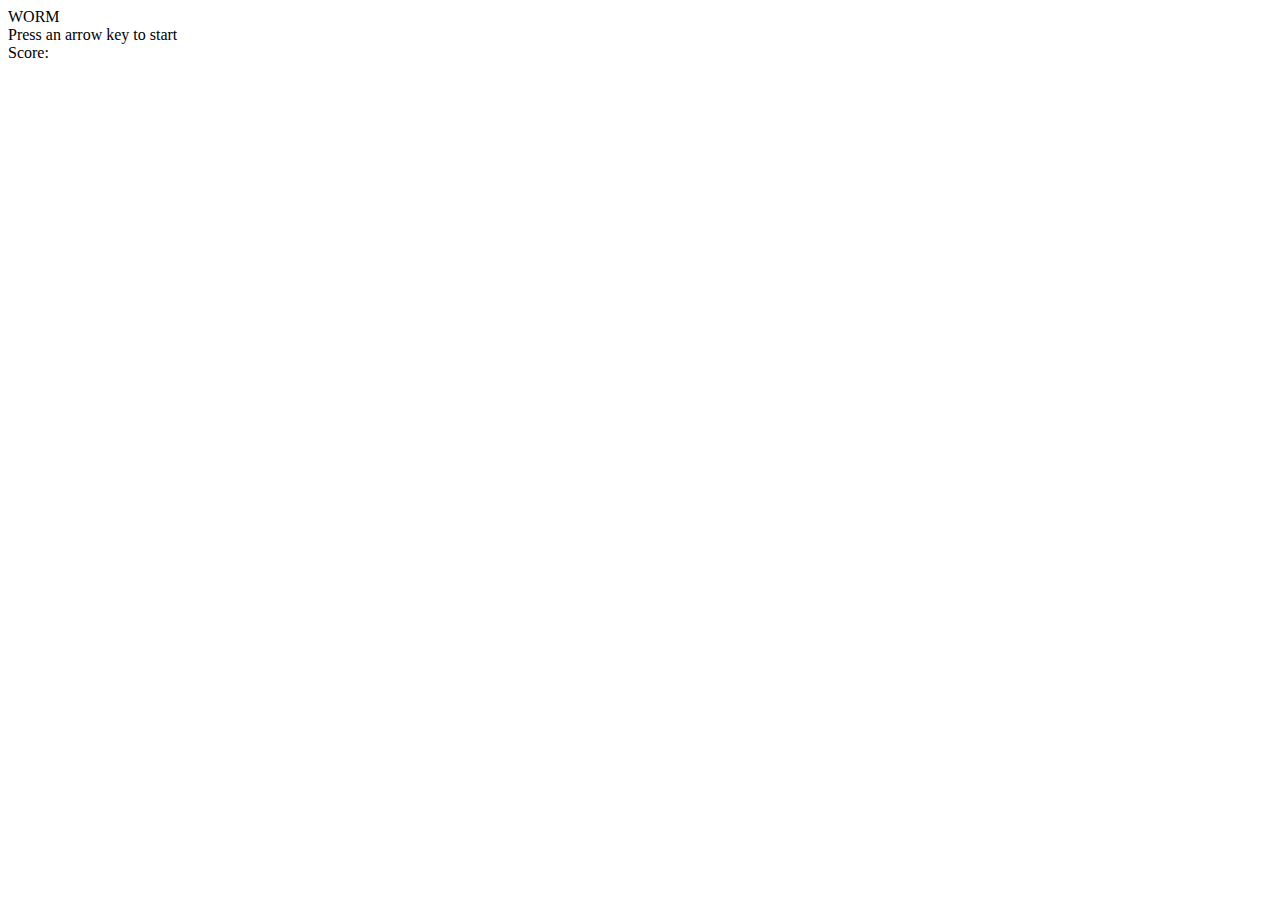
==== index.html @ 6ae6f292 "Rename snake-project/index.html to index.html" ====
<!DOCTYPE html>
<html lang="en">
  <head>
    <meta charset="UTF-8" />
    <meta name="viewport" content="width=device-width, initial-scale=1.0" />
    <title>Document</title>
    <script defer src="./app.js"></script>
    <link rel="stylesheet" href="style.css" />
    <link rel="preconnect" href="https://fonts.googleapis.com" />
    <link rel="preconnect" href="https://fonts.gstatic.com" crossorigin />
    <link
      href="https://fonts.googleapis.com/css2?family=Danfo&display=swap"
      rel="stylesheet"
    />
  </head>
  <nav>WORM</nav>

  <body>
    <div id="message">Press an arrow key to start</div>

    <div id="Score">Score:</div>

    <section class="board">
      <div class="sqr" data-coord="0,0"></div>
      <div class="sqr" data-coord="0,1"></div>
      <div class="sqr" data-coord="0,2"></div>
      <div class="sqr" data-coord="0,3"></div>
      <div class="sqr" data-coord="0,4"></div>
      <div class="sqr" data-coord="0,5"></div>
      <div class="sqr" data-coord="0,6"></div>
      <div class="sqr" data-coord="0,7"></div>
      <div class="sqr" data-coord="0,8"></div>
      <div class="sqr" data-coord="0,9"></div>
      <div class="sqr" data-coord="1,0"></div>
      <div class="sqr" data-coord="1,1"></div>
      <div class="sqr" data-coord="1,2"></div>
      <div class="sqr" data-coord="1,3"></div>
      <div class="sqr" data-coord="1,4"></div>
      <div class="sqr" data-coord="1,5"></div>
      <div class="sqr" data-coord="1,6"></div>
      <div class="sqr" data-coord="1,7"></div>
      <div class="sqr" data-coord="1,8"></div>
      <div class="sqr" data-coord="1,9"></div>
      <div class="sqr" data-coord="2,0"></div>
      <div class="sqr" data-coord="2,1"></div>
      <div class="sqr" data-coord="2,2"></div>
      <div class="sqr" data-coord="2,3"></div>
      <div class="sqr" data-coord="2,4"></div>
      <div class="sqr" data-coord="2,5"></div>
      <div class="sqr" data-coord="2,6"></div>
      <div class="sqr" data-coord="2,7"></div>
      <div class="sqr" data-coord="2,8"></div>
      <div class="sqr" data-coord="2,9"></div>
      <div class="sqr" data-coord="3,0"></div>
      <div class="sqr" data-coord="3,1"></div>
      <div class="sqr" data-coord="3,2"></div>
      <div class="sqr" data-coord="3,3"></div>
      <div class="sqr" data-coord="3,4"></div>
      <div class="sqr" data-coord="3,5"></div>
      <div class="sqr" data-coord="3,6"></div>
      <div class="sqr" data-coord="3,7"></div>
      <div class="sqr" data-coord="3,8"></div>
      <div class="sqr" data-coord="3,9"></div>
      <div class="sqr" data-coord="4,0"></div>
      <div class="sqr" data-coord="4,1"></div>
      <div class="sqr" data-coord="4,2"></div>
      <div class="sqr" data-coord="4,3"></div>
      <div class="sqr" data-coord="4,4"></div>
      <div class="sqr" data-coord="4,5"></div>
      <div class="sqr" data-coord="4,6"></div>
      <div class="sqr" data-coord="4,7"></div>
      <div class="sqr" data-coord="4,8"></div>
      <div class="sqr" data-coord="4,9"></div>
      <div class="sqr" data-coord="5,0"></div>
      <div class="sqr" data-coord="5,1"></div>
      <div class="sqr" data-coord="5,2"></div>
      <div class="sqr" data-coord="5,3"></div>
      <div class="sqr" data-coord="5,4"></div>
      <div class="sqr" data-coord="5,5"></div>
      <div class="sqr" data-coord="5,6"></div>
      <div class="sqr" data-coord="5,7"></div>
      <div class="sqr" data-coord="5,8"></div>
      <div class="sqr" data-coord="5,9"></div>
      <div class="sqr" data-coord="6,0"></div>
      <div class="sqr" data-coord="6,1"></div>
      <div class="sqr" data-coord="6,2"></div>
      <div class="sqr" data-coord="6,3"></div>
      <div class="sqr" data-coord="6,4"></div>
      <div class="sqr" data-coord="6,5"></div>
      <div class="sqr" data-coord="6,6"></div>
      <div class="sqr" data-coord="6,7"></div>
      <div class="sqr" data-coord="6,8"></div>
      <div class="sqr" data-coord="6,9"></div>
      <div class="sqr" data-coord="7,0"></div>
      <div class="sqr" data-coord="7,1"></div>
      <div class="sqr" data-coord="7,2"></div>
      <div class="sqr" data-coord="7,3"></div>
      <div class="sqr" data-coord="7,4"></div>
      <div class="sqr" data-coord="7,5"></div>
      <div class="sqr" data-coord="7,6"></div>
      <div class="sqr" data-coord="7,7"></div>
      <div class="sqr" data-coord="7,8"></div>
      <div class="sqr" data-coord="7,9"></div>
      <div class="sqr" data-coord="8,0"></div>
      <div class="sqr" data-coord="8,1"></div>
      <div class="sqr" data-coord="8,2"></div>
      <div class="sqr" data-coord="8,3"></div>
      <div class="sqr" data-coord="8,4"></div>
      <div class="sqr" data-coord="8,5"></div>
      <div class="sqr" data-coord="8,6"></div>
      <div class="sqr" data-coord="8,7"></div>
      <div class="sqr" data-coord="8,8"></div>
      <div class="sqr" data-coord="8,9"></div>
      <div class="sqr" data-coord="9,0"></div>
      <div class="sqr" data-coord="9,1"></div>
      <div class="sqr" data-coord="9,2"></div>
      <div class="sqr" data-coord="9,3"></div>
      <div class="sqr" data-coord="9,4"></div>
      <div class="sqr" data-coord="9,5"></div>
      <div class="sqr" data-coord="9,6"></div>
      <div class="sqr" data-coord="9,7"></div>
      <div class="sqr" data-coord="9,8"></div>
      <div class="sqr" data-coord="9,9"></div>
    </section>
  </body>
</html>
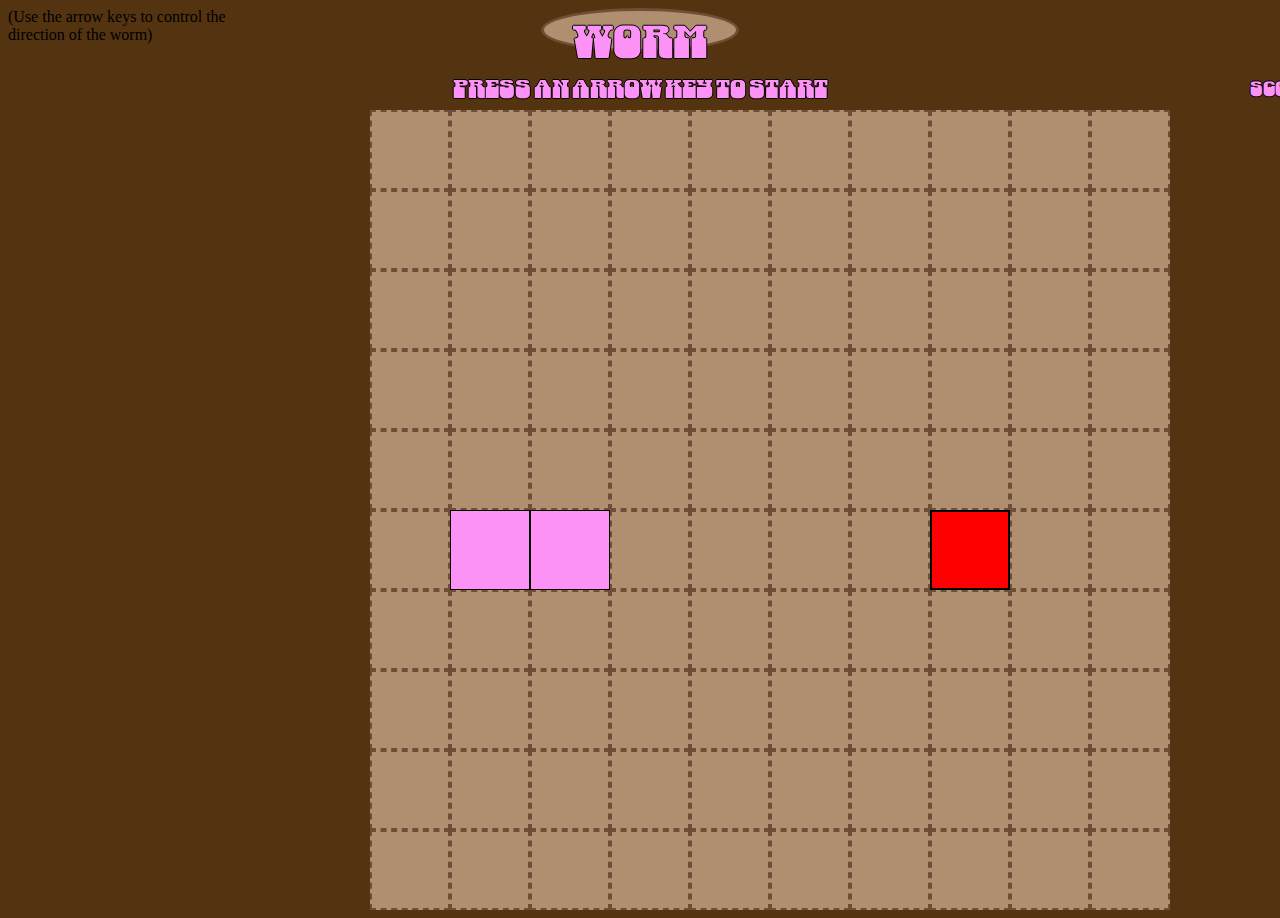
==== commit a6feb2ad: "Update index.html" ====
--- a/index.html
+++ b/index.html
@@ -17,6 +17,7 @@
 
   <body>
     <div id="message">Press an arrow key to start</div>
+    <div id="submessage">(Use the arrow keys to control the direction of the worm)</div>
 
     <div id="Score">Score:</div>
 
--- a/style.css
+++ b/style.css
@@ -0,0 +1,97 @@
+nav {
+  display: flex;
+  flex-direction: row;
+  /* I researched about the position property*/
+  position: fixed;
+
+  background-color: #af8f6f;
+  border: solid #6f4e37;
+  border-radius: 50%;
+  justify-content: center;
+  text-align: center;
+
+  width: 15vw;
+  height: 3vw;
+
+  font-family: "Danfo", serif;
+  font-size: 45px;
+  color: #fc92f5;
+  /*used this to give fontstyle a blackborder*/
+  text-shadow: 1px 0 0 #000, 0 -1px 0 #000, 0 1px 0 #000, -1px 0 0 #000;
+}
+
+#message {
+  position: fixed;
+
+  margin-top: 5vw;
+
+  font-family: "Danfo", serif;
+  font-size: 25px;
+  color: #fc92f5;
+  text-shadow: 1px 0 0 #000, 0 -1px 0 #000, 0 1px 0 #000, -1px 0 0 #000;
+}
+
+#Score {
+  position: absolute;
+  left: 1250px;
+
+  margin-top: 5.25vw;
+  width: 10vw;
+
+  font-family: "Danfo", serif;
+  font-size: 20px;
+  color: #fc92f5;
+  text-shadow: 1px 0 0 #000, 0 -1px 0 #000, 0 1px 0 #000, -1px 0 0 #000;
+}
+
+body {
+  /*opensource background image from open game art*/
+  background-image: url(https://opengameart.org/sites/default/files/Dirt%20Texture%202.jpg);
+  background-color: #543310;
+
+  display: flex;
+  justify-content: center;
+}
+
+.board {
+  margin: 8vw;
+  margin-bottom: 0;
+  --rowColumnSize: 5em;
+  display: grid;
+  grid-template-rows:
+    var(--rowColumnSize) var(--rowColumnSize) var(--rowColumnSize)
+    var(--rowColumnSize) var(--rowColumnSize) var(--rowColumnSize) var(
+      --rowColumnSize
+    )
+    var(--rowColumnSize) var(--rowColumnSize) var(--rowColumnSize);
+  grid-template-columns:
+    var(--rowColumnSize) var(--rowColumnSize) var(--rowColumnSize)
+    var(--rowColumnSize) var(--rowColumnSize) var(--rowColumnSize) var(
+      --rowColumnSize
+    )
+    var(--rowColumnSize) var(--rowColumnSize) var(--rowColumnSize);
+}
+
+.sqr {
+  display: flex;
+  background-color: #af8f6f;
+  border: 2px dashed #6f4e37;
+  min-width: 50px;
+  min-height: 50px;
+  font-size: 75px;
+  justify-content: center;
+  align-items: center;
+}
+
+.Head {
+  background-color: black;
+}
+.Snake {
+  background-color: #fc92f5;
+  border: 1px solid black;
+  background-image: url(https://www.google.com/url?sa=i&url=https%3A%2F%2Fwww.dreamstime.com%2Fillustration%2Fpink-worm.html&psig=AOvVaw1SoHF2KdtEKz7M40JFm3Yd&ust=1716937500776000&source=images&cd=vfe&opi=89978449&ved=0CBUQjRxqFwoTCIDajLb5roYDFQAAAAAdAAAAABAE);
+}
+.Apple {
+  background-color: red;
+  border: 2px solid black;
+}
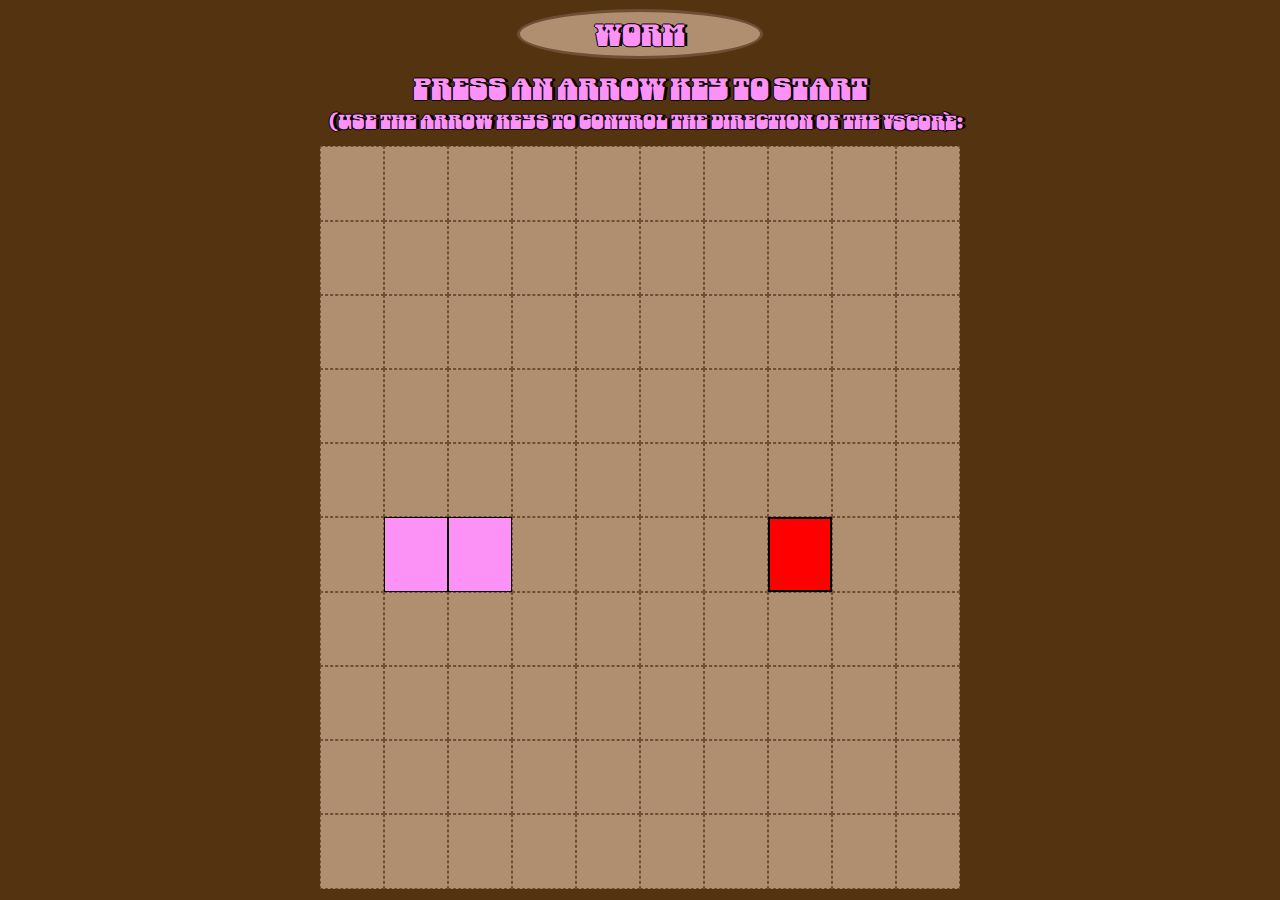
==== commit 2d5667f8: "Add more responsive styling" ====
--- a/index.html
+++ b/index.html
@@ -13,14 +13,29 @@
       rel="stylesheet"
     />
   </head>
-  <nav>WORM</nav>
+  
 
   <body>
-    <div id="message">Press an arrow key to start</div>
-    <div id="submessage">(Use the arrow keys to control the direction of the worm)</div>
 
-    <div id="Score">Score:</div>
 
+    <header>
+    <section class = "title-section" >
+     <div id = "title-box">
+      <div id ="title">WORM</div>
+    </div>
+    </section>
+
+    <nav> 
+      
+      <div id="message">Press an arrow key to start</div>
+      <div id="submessage">(Use the arrow keys to control the direction of the worm)</div>
+  
+      <div id="Score">Score:</div>
+    </nav>
+
+  </header>
+  
+<div id="board-container">
     <section class="board">
       <div class="sqr" data-coord="0,0"></div>
       <div class="sqr" data-coord="0,1"></div>
@@ -123,5 +138,6 @@
       <div class="sqr" data-coord="9,8"></div>
       <div class="sqr" data-coord="9,9"></div>
     </section>
+  </div>
   </body>
 </html>
--- a/style.css
+++ b/style.css
@@ -1,48 +1,6 @@
-nav {
-  display: flex;
-  flex-direction: row;
-  /* I researched about the position property*/
-  position: fixed;
 
-  background-color: #af8f6f;
-  border: solid #6f4e37;
-  border-radius: 50%;
-  justify-content: center;
-  text-align: center;
 
-  width: 15vw;
-  height: 3vw;
 
-  font-family: "Danfo", serif;
-  font-size: 45px;
-  color: #fc92f5;
-  /*used this to give fontstyle a blackborder*/
-  text-shadow: 1px 0 0 #000, 0 -1px 0 #000, 0 1px 0 #000, -1px 0 0 #000;
-}
-
-#message {
-  position: fixed;
-
-  margin-top: 5vw;
-
-  font-family: "Danfo", serif;
-  font-size: 25px;
-  color: #fc92f5;
-  text-shadow: 1px 0 0 #000, 0 -1px 0 #000, 0 1px 0 #000, -1px 0 0 #000;
-}
-
-#Score {
-  position: absolute;
-  left: 1250px;
-
-  margin-top: 5.25vw;
-  width: 10vw;
-
-  font-family: "Danfo", serif;
-  font-size: 20px;
-  color: #fc92f5;
-  text-shadow: 1px 0 0 #000, 0 -1px 0 #000, 0 1px 0 #000, -1px 0 0 #000;
-}
 
 body {
   /*opensource background image from open game art*/
@@ -51,36 +9,147 @@
 
   display: flex;
   justify-content: center;
+  align-items: center;
+  flex-direction: column;
+  
+  height: 100vh;
+  margin: 0;
+  
 }
 
-.board {
-  margin: 8vw;
-  margin-bottom: 0;
-  --rowColumnSize: 5em;
-  display: grid;
-  grid-template-rows:
-    var(--rowColumnSize) var(--rowColumnSize) var(--rowColumnSize)
-    var(--rowColumnSize) var(--rowColumnSize) var(--rowColumnSize) var(
-      --rowColumnSize
-    )
-    var(--rowColumnSize) var(--rowColumnSize) var(--rowColumnSize);
-  grid-template-columns:
-    var(--rowColumnSize) var(--rowColumnSize) var(--rowColumnSize)
-    var(--rowColumnSize) var(--rowColumnSize) var(--rowColumnSize) var(
-      --rowColumnSize
-    )
-    var(--rowColumnSize) var(--rowColumnSize) var(--rowColumnSize);
+
+header {
+  display: flex;
+  justify-content: center;
+  align-items: center;
+  flex-direction: column;
+ 
+  width: 100%;
+  height: 15vh;
+  
+}
+.title-section {
+  display: flex;
+  justify-content: center;
+  align-items: center;
+  height: 7.5vh;
+  width: 90%;
+  
+  
+  font-family: "Danfo", serif;
+  
+
 }
 
-.sqr {
+
+section #title-box {
   display: flex;
-  background-color: #af8f6f;
-  border: 2px dashed #6f4e37;
-  min-width: 50px;
-  min-height: 50px;
-  font-size: 75px;
   justify-content: center;
   align-items: center;
+  flex-direction: column;
+  width: 20%;
+  height: 50%;
+  padding: 5px;
+  border: solid #6f4e37;
+  border-radius: 50%;
+  background-color: #af8f6f;
+
+
+}
+#title {
+  font-family: "Danfo", serif;
+  font-size: 30px;
+  margin:0;
+  color: #fc92f5;
+  text-shadow: 3px 0 0 #000, 0 -1px 0 #000, 0 1px 0 #000, -1px 0 0 #000;
+  
+}
+
+
+
+nav {
+  display: flex;
+  position: relative;
+  flex-direction:column;
+  /* I researched about the position property*/
+  justify-content: center;
+  text-align: center;
+
+  
+  height: 7.5vh;
+  width: 55%;
+
+  font-family: "Danfo", serif;
+  font-size: 55px;
+  color: #fc92f5;
+  /*used this to give fontstyle a blackborder*/
+  text-shadow: 3px 0 0 #000, 0 -1px 0 #000, 0 1px 0 #000, -1px 0 0 #000;
+}
+
+#message {
+ font-family: "Danfo", serif;
+  font-size: 30px;
+  color: #fc92f5;
+  text-shadow: 3px 0 0 #000, 0 -1px 0 #000, 0 1px 0 #000, -1px 0 0 #000;
+}
+#submessage {
+  font-family: "Danfo", serif;
+  font-size: 20px;
+  color: #fc92f5;
+  text-shadow: 3px 0 0 #000, 0 -1px 0 #000, 0 1px 0 #000, -1px 0 0 #000;
+}
+
+
+#Score {
+  position: absolute;
+  right: 0px;
+  bottom: 0px;
+
+ 
+  width: 10vw;
+
+  font-family: "Danfo", serif;
+  font-size: 20px;
+  color: #fc92f5;
+  text-shadow: 3px 0 0 #000, 0 -1px 0 #000, 0 1px 0 #000, -1px 0 0 #000;
+}
+
+
+
+
+#board-container {
+  display: flex;
+  justify-content: center;
+  align-items: center;
+  flex-direction: column;
+  height: 90vh;
+  width: 100%;
+  
+ 
+
+}
+.board {
+  width: 50%;
+  height: 97%;
+  display: flex;
+  flex-wrap: wrap;
+
+   
+  display: grid;
+  
+  grid-template-rows:repeat(10, 1fr);
+  grid-template-columns:repeat(10, 1fr);
+    
+
+  }
+
+
+.sqr {
+  
+  background-color: #af8f6f;
+  border: 1.5px dashed #6f4e37;
+  
+ 
 }
 
 .Head {
@@ -89,7 +158,7 @@
 .Snake {
   background-color: #fc92f5;
   border: 1px solid black;
-  background-image: url(https://www.google.com/url?sa=i&url=https%3A%2F%2Fwww.dreamstime.com%2Fillustration%2Fpink-worm.html&psig=AOvVaw1SoHF2KdtEKz7M40JFm3Yd&ust=1716937500776000&source=images&cd=vfe&opi=89978449&ved=0CBUQjRxqFwoTCIDajLb5roYDFQAAAAAdAAAAABAE);
+ 
 }
 .Apple {
   background-color: red;
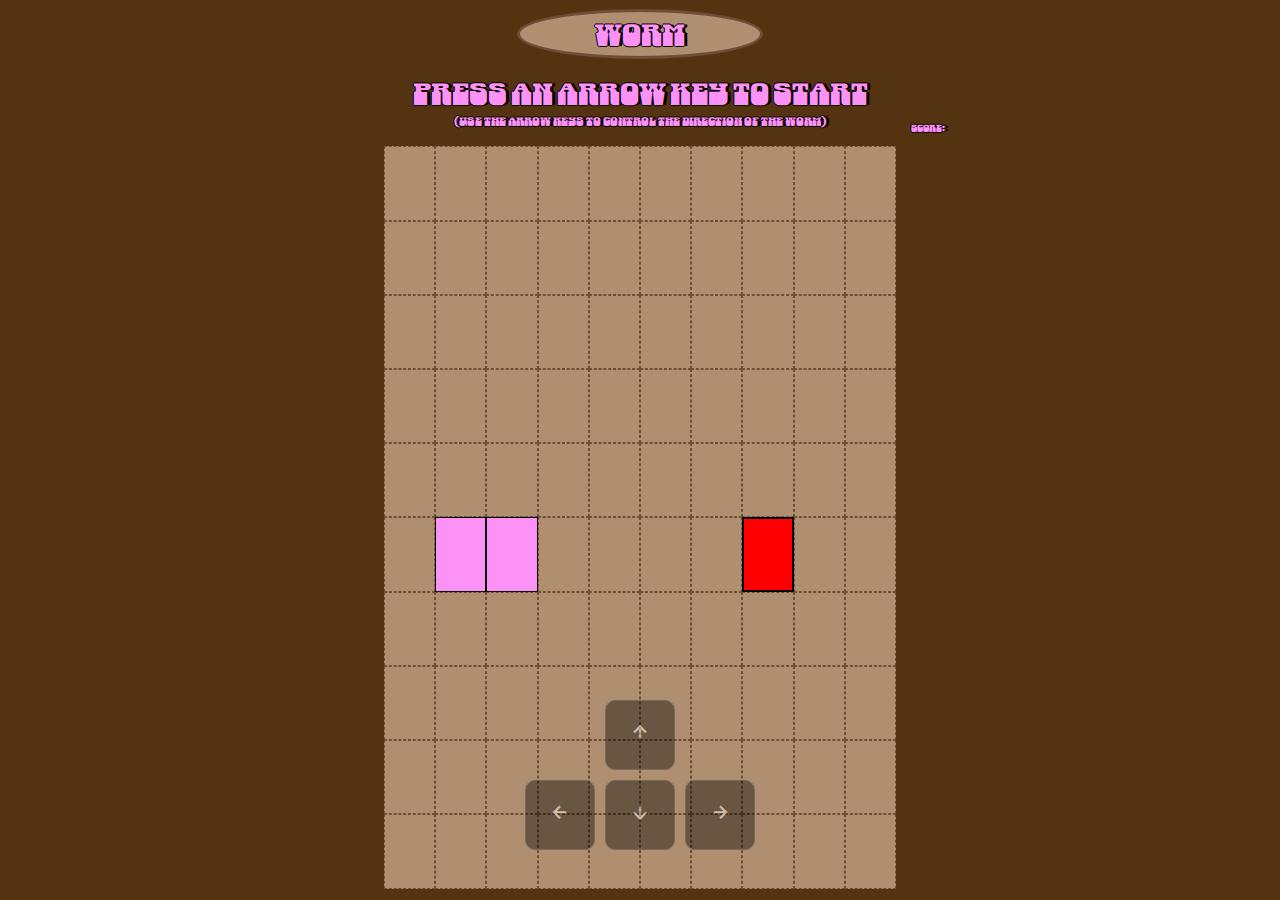
==== commit ca8a8862: "Add virtual keyboard that renders on mobile devices" ====
--- a/index.html
+++ b/index.html
@@ -12,6 +12,9 @@
       href="https://fonts.googleapis.com/css2?family=Danfo&display=swap"
       rel="stylesheet"
     />
+   
+    <link href='https://unpkg.com/boxicons@2.1.4/css/boxicons.min.css' rel='stylesheet'>
+
   </head>
   
 
@@ -138,6 +141,23 @@
       <div class="sqr" data-coord="9,8"></div>
       <div class="sqr" data-coord="9,9"></div>
     </section>
+
+    <div class="virtual-arrow-keys">
+      <div class="arrow-row">
+        <button class="arrow-button" id="arrow-up"><i class='bx bx-up-arrow-alt' style='color:#ffffff'  ></i></button>
+      </div>
+      <div class="arrow-row">
+        <button class="arrow-button" id="arrow-left"><i class='bx bx-left-arrow-alt' style='color:#ffffff' ></i></button>
+        <button class="arrow-button" id="arrow-down"><i class='bx bx-down-arrow-alt' style='color:#ffffff' ></i></button>
+        <button class="arrow-button" id="arrow-right"><i class='bx bx-right-arrow-alt' style='color:#ffffff' ></i></button>
+      </div>
+      <div class="arrow-row">
+        
+      </div>
+    </div>
+
+
+
   </div>
   </body>
 </html>
--- a/style.css
+++ b/style.css
@@ -12,7 +12,7 @@
   align-items: center;
   flex-direction: column;
   
-  height: 100vh;
+  height: 100svh;
   margin: 0;
   
 }
@@ -122,14 +122,14 @@
   justify-content: center;
   align-items: center;
   flex-direction: column;
-  height: 90vh;
+  height: 85vh;
   width: 100%;
   
  
 
 }
 .board {
-  width: 50%;
+  width: 40%;
   height: 97%;
   display: flex;
   flex-wrap: wrap;
@@ -147,7 +147,14 @@
 .sqr {
   
   background-color: #af8f6f;
-  border: 1.5px dashed #6f4e37;
+
+  
+  
+    border: 1px dashed #6f4e37;
+    
+   
+
+  
   
  
 }
@@ -164,3 +171,436 @@
   background-color: red;
   border: 2px solid black;
 }
+
+
+.virtual-arrow-keys {
+  position: fixed;
+  bottom: 40px;
+  left: 50%;
+  transform: translateX(-50%);
+  display: flex;
+  flex-direction: column;
+  align-items: center;
+  gap: 10px;
+}
+
+.arrow-row {
+  display: flex;
+  justify-content: center;
+  gap: 10px;
+}
+
+.arrow-button {
+  width: 70px;
+  height: 70px;
+  font-size: 24px;
+  border-radius: 10px;
+  border: 1px solid #333;
+  background-color: #000000;
+  opacity:.4;
+  cursor: pointer;
+}
+
+
+
+
+
+
+
+
+
+
+@media  (max-width: 481px) {
+
+
+  .title-section {
+    
+    height: 4.5vh;
+    width: 100%;
+    
+    
+    font-family: "Danfo", serif;
+    
+  
+  }
+
+  #board-container {
+    
+    justify-content: start;
+    
+    width:350px;
+    
+   
+  
+  }
+
+
+
+  .board {
+    padding: 10px;
+    width: 90%;
+    height: 60%;
+      
+}
+
+.sqr {
+  
+  
+  border: 1px dashed #6f4e37;
+  
+ 
+}
+
+
+nav {
+  display: flex;
+  justify-content: center;
+  align-items: center;
+ 
+  
+  height: 7.5vh;
+  width: 85%;
+
+  
+  font-size: 55px;
+  
+ 
+}
+
+#message {
+ 
+   font-size: 20px;
+   width: 100%;
+   height: 50%;
+  
+ }
+ #submessage {
+  display: flex;
+  justify-content: center;
+  align-items: center;
+  width: 80%;
+  
+   font-size: 9px;
+  
+ }
+
+
+ #Score {
+  position: absolute;
+  right: 0px;
+  bottom: -10px;
+
+ 
+  width: 10vw;
+
+  font-size: 10px;
+
+ 
+}
+section #title-box {
+  
+  width: 30%;
+  height: 50%;
+ 
+  
+  border-radius: 50%;
+ 
+
+
+}
+#title {
+
+  font-size: 25px;
+  
+  
+  
+}
+}
+
+@media (min-width: 481px) and (max-width: 768px) {
+ 
+  #board-container {
+    
+    justify-content: start;
+    
+    width:500px;
+   
+  
+  }
+
+
+
+  .board {
+    width: 90%;
+    height: 90%;
+      
+}
+
+
+nav {
+  display: flex;
+  justify-content: center;
+  align-items: center;
+ 
+  
+  height: 7.5vh;
+  width: 85%;
+
+  
+  font-size: 55px;
+  
+ 
+}
+
+#message {
+ 
+   font-size: 20px;
+   width: 90%;
+  
+ }
+ #submessage {
+  display: flex;
+  justify-content: center;
+  align-items: center;
+  width: 80%;
+  
+   font-size: 9px;
+  
+ }
+
+
+ #Score {
+  position: absolute;
+  right: 0px;
+  bottom: 0px;
+
+ 
+  width: 10vw;
+
+  font-size: 10px;
+
+ 
+}
+section #title-box {
+  
+  width: 30%;
+  height: 50%;
+ 
+  
+  border-radius: 50%;
+ 
+
+
+}
+#title {
+
+  font-size: 25px;
+  
+  
+  
+}
+}
+
+@media (min-width: 769px) and (max-width: 1024px) {
+ 
+  #board-container {
+    
+    justify-content: start;
+    width: 500px;
+    height: 1000px;
+    
+   
+  
+  }
+
+
+
+  .board {
+    width: 90%;
+    height: 90%;
+      
+}
+
+
+nav {
+  display: flex;
+  justify-content: center;
+  align-items: center;
+ 
+  
+  height: 7.5vh;
+  width: 85%;
+
+  
+  font-size: 55px;
+  
+ 
+}
+
+#message {
+ 
+   font-size: 20px;
+   width: 90%;
+  
+ }
+ #submessage {
+  display: flex;
+  justify-content: center;
+  align-items: center;
+  width: 80%;
+  
+   font-size: 9px;
+  
+ }
+
+
+ #Score {
+  position: absolute;
+  right: 0px;
+  bottom: 0px;
+
+ 
+  width: 10vw;
+
+  font-size: 10px;
+
+ 
+}
+section #title-box {
+  
+  width: 30%;
+  height: 50%;
+ 
+  
+  border-radius: 50%;
+ 
+
+
+}
+#title {
+
+  font-size: 25px;
+  
+  
+  
+}
+}
+
+@media (min-width: 1025px) and (max-width: 1200px) {
+  
+  #board-container {
+    max-width: 600px;
+    max-height: 1000px;
+    justify-content: start;
+    
+    
+    
+   
+  
+  }
+
+
+
+  .board {
+    width: 90%;
+    height: 90%;
+      
+}
+
+
+nav {
+  display: flex;
+  justify-content: center;
+  align-items: center;
+ 
+  
+  height: 7.5vh;
+  width: 85%;
+
+  
+  font-size: 55px;
+  
+ 
+}
+
+#message {
+ 
+   font-size: 20px;
+   width: 90%;
+  
+ }
+ #submessage {
+  display: flex;
+  justify-content: center;
+  align-items: center;
+  width: 80%;
+  
+   font-size: 9px;
+  
+ }
+
+
+ #Score {
+  position: absolute;
+  right: 0px;
+  bottom: 0px;
+
+ 
+  width: 10vw;
+
+  font-size: 10px;
+
+ 
+}
+section #title-box {
+  
+  width: 20%;
+  height: 50%;
+ 
+  
+  border-radius: 50%;
+ 
+
+
+}
+#title {
+
+  font-size: 25px;
+  
+  
+  
+}
+}
+
+
+@media (min-width: 1200px)  {
+  #message {
+ 
+    font-size: 30px;
+   
+   
+  }
+  #submessage {
+   display: flex;
+   justify-content: center;
+   align-items: center;
+ 
+   
+    font-size: 12px;
+   
+  }
+ 
+ 
+  #Score {
+   position: absolute;
+   right: 0px;
+   bottom: 0px;
+ 
+  
+   width: 10vw;
+ 
+   font-size: 10px;
+ 
+  
+ }
+}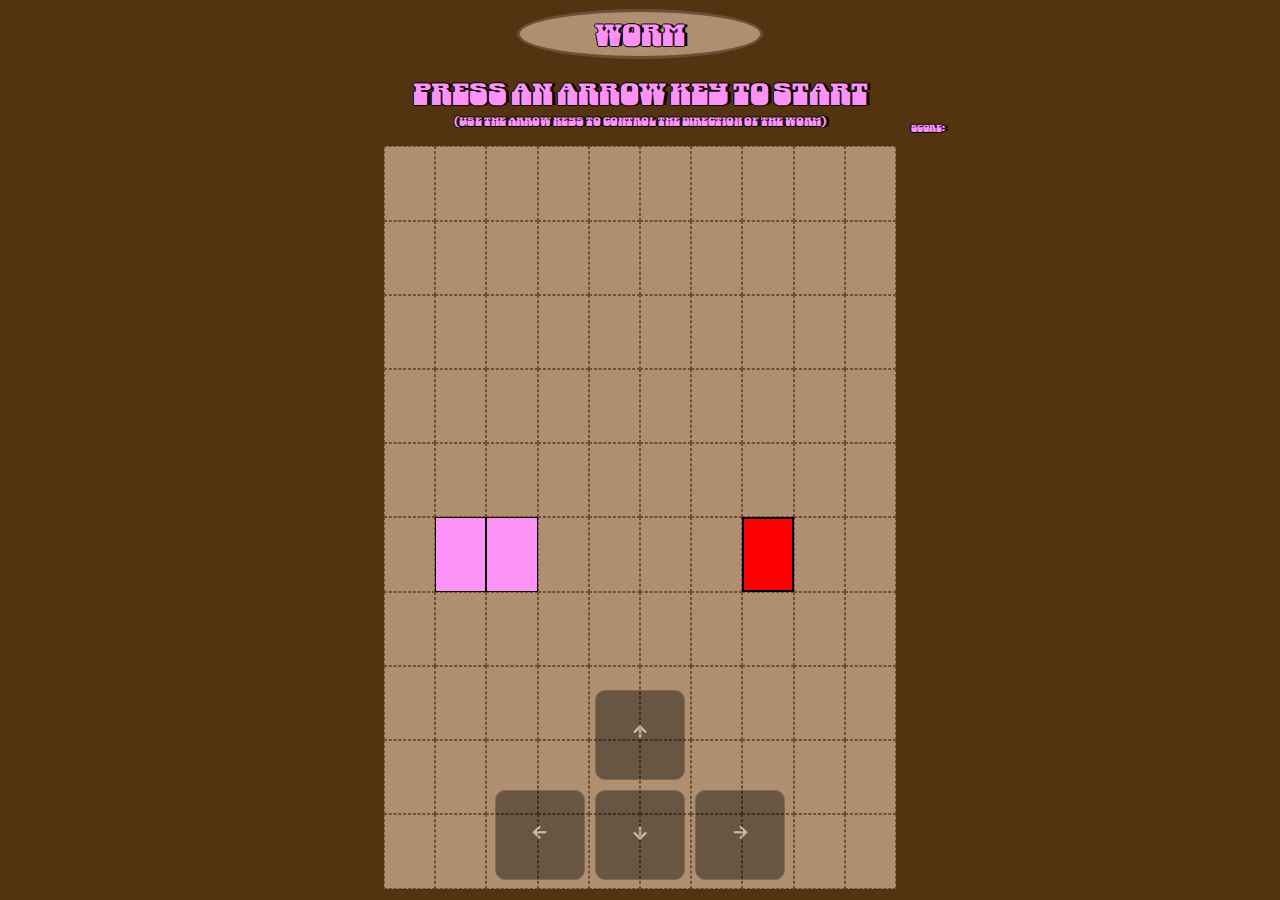
==== commit 5e869b0d: "Change font size for mobile, also resized controls" ====
--- a/index.html
+++ b/index.html
@@ -2,7 +2,7 @@
 <html lang="en">
   <head>
     <meta charset="UTF-8" />
-    <meta name="viewport" content="width=device-width, initial-scale=1.0" />
+    <meta name="viewport" content="width=device-width, initial-scale=1.0, maximum-scale=1.0, user-scalable=no">
     <title>Document</title>
     <script defer src="./app.js"></script>
     <link rel="stylesheet" href="style.css" />
--- a/style.css
+++ b/style.css
@@ -14,6 +14,7 @@
   
   height: 100svh;
   margin: 0;
+  touch-action: none;
   
 }
 
@@ -175,7 +176,7 @@
 
 .virtual-arrow-keys {
   position: fixed;
-  bottom: 40px;
+  bottom: 10px;
   left: 50%;
   transform: translateX(-50%);
   display: flex;
@@ -191,8 +192,8 @@
 }
 
 .arrow-button {
-  width: 70px;
-  height: 70px;
+  width: 90px;
+  height: 90px;
   font-size: 24px;
   border-radius: 10px;
   border: 1px solid #333;
@@ -280,7 +281,7 @@
   align-items: center;
   width: 80%;
   
-   font-size: 9px;
+   font-size: 8px;
   
  }
 
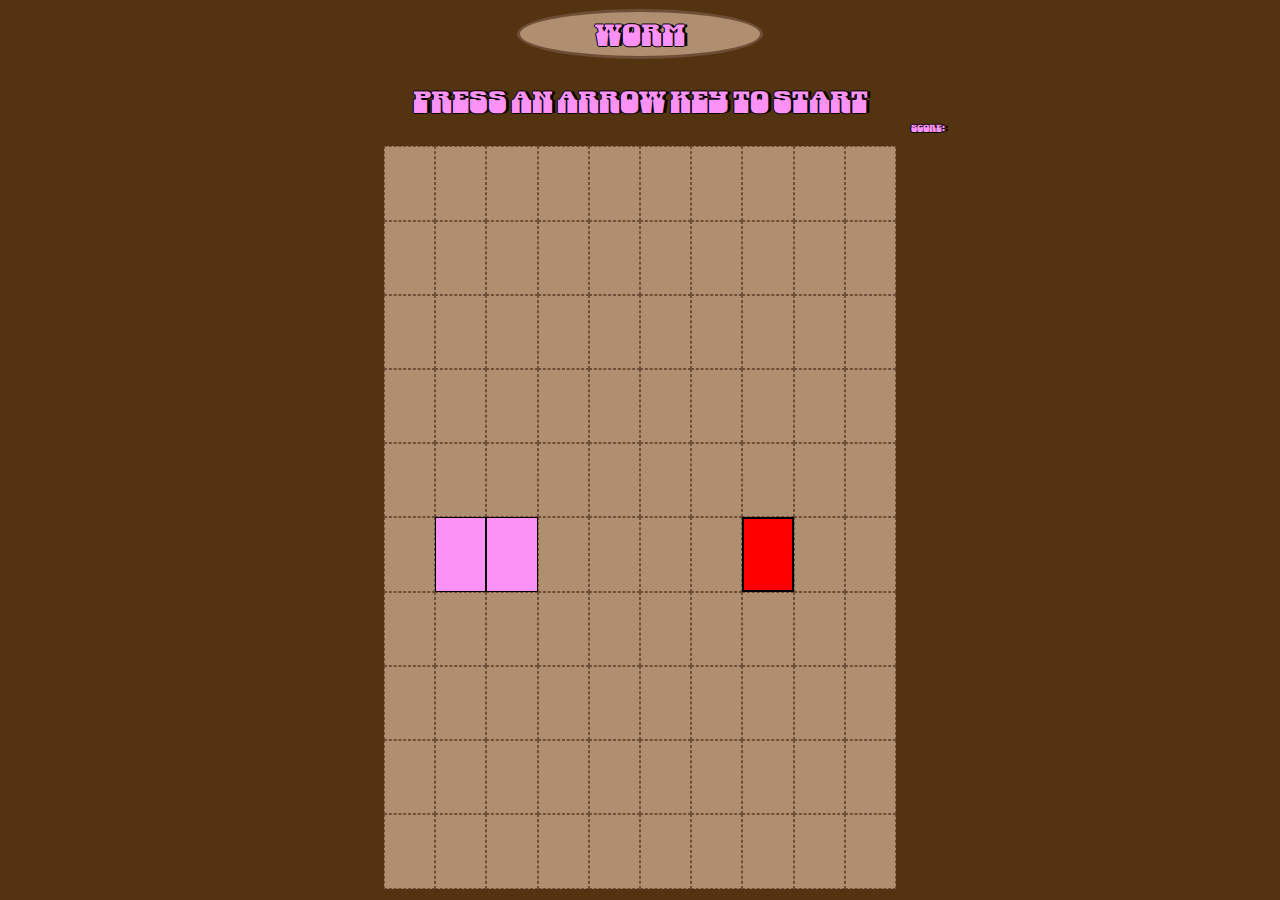
==== commit 277e70b2: "Add conditional rendering of virtual keyboard if mobile" ====
--- a/index.html
+++ b/index.html
@@ -31,7 +31,7 @@
     <nav> 
       
       <div id="message">Press an arrow key to start</div>
-      <div id="submessage">(Use the arrow keys to control the direction of the worm)</div>
+     
   
       <div id="Score">Score:</div>
     </nav>
@@ -141,8 +141,12 @@
       <div class="sqr" data-coord="9,8"></div>
       <div class="sqr" data-coord="9,9"></div>
     </section>
+     
 
-    <div class="virtual-arrow-keys">
+    
+
+
+    <div id="virtual-arrow-keys">
       <div class="arrow-row">
         <button class="arrow-button" id="arrow-up"><i class='bx bx-up-arrow-alt' style='color:#ffffff'  ></i></button>
       </div>
@@ -156,6 +160,20 @@
       </div>
     </div>
 
+    <script>
+      function isMobile() {
+  
+  return (
+    /Android|webOS|iPhone|iPad|iPod|BlackBerry|IEMobile|Opera Mini/i.test(navigator.userAgent) &&
+    window.innerWidth <= 485
+  );
+}
+    
+      if (isMobile()) {
+       document.getElementById('virtual-arrow-keys').style.opacity= '1'
+      }
+    </script>
+
 
 
   </div>
--- a/style.css
+++ b/style.css
@@ -174,9 +174,10 @@
 }
 
 
-.virtual-arrow-keys {
+#virtual-arrow-keys {
+ opacity: 0;
   position: fixed;
-  bottom: 10px;
+  bottom: 0px;
   left: 50%;
   transform: translateX(-50%);
   display: flex;
